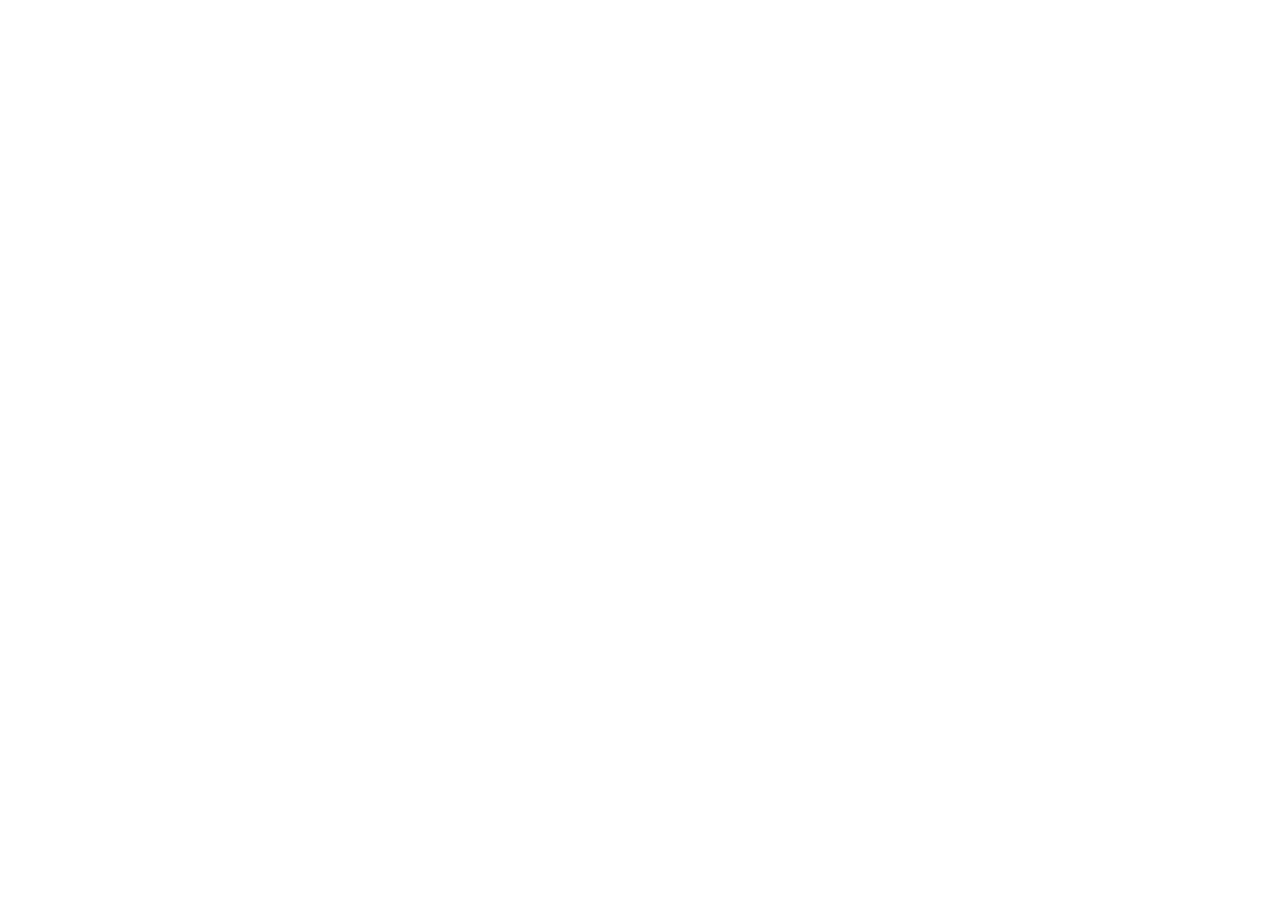
==== index.html @ c3aaeda4 "añadiendo el index" ====
<!DOCTYPE html>
<html lang="es">

<head>
    <meta charset="UTF-8">
    <meta name="viewport" content="width=device-width, initial-scale=1.0">
    <title>Diseño web</title>
    <link rel="stylesheet" type="text/css" href="index.css">
</head>

<body>

</body>

</html>
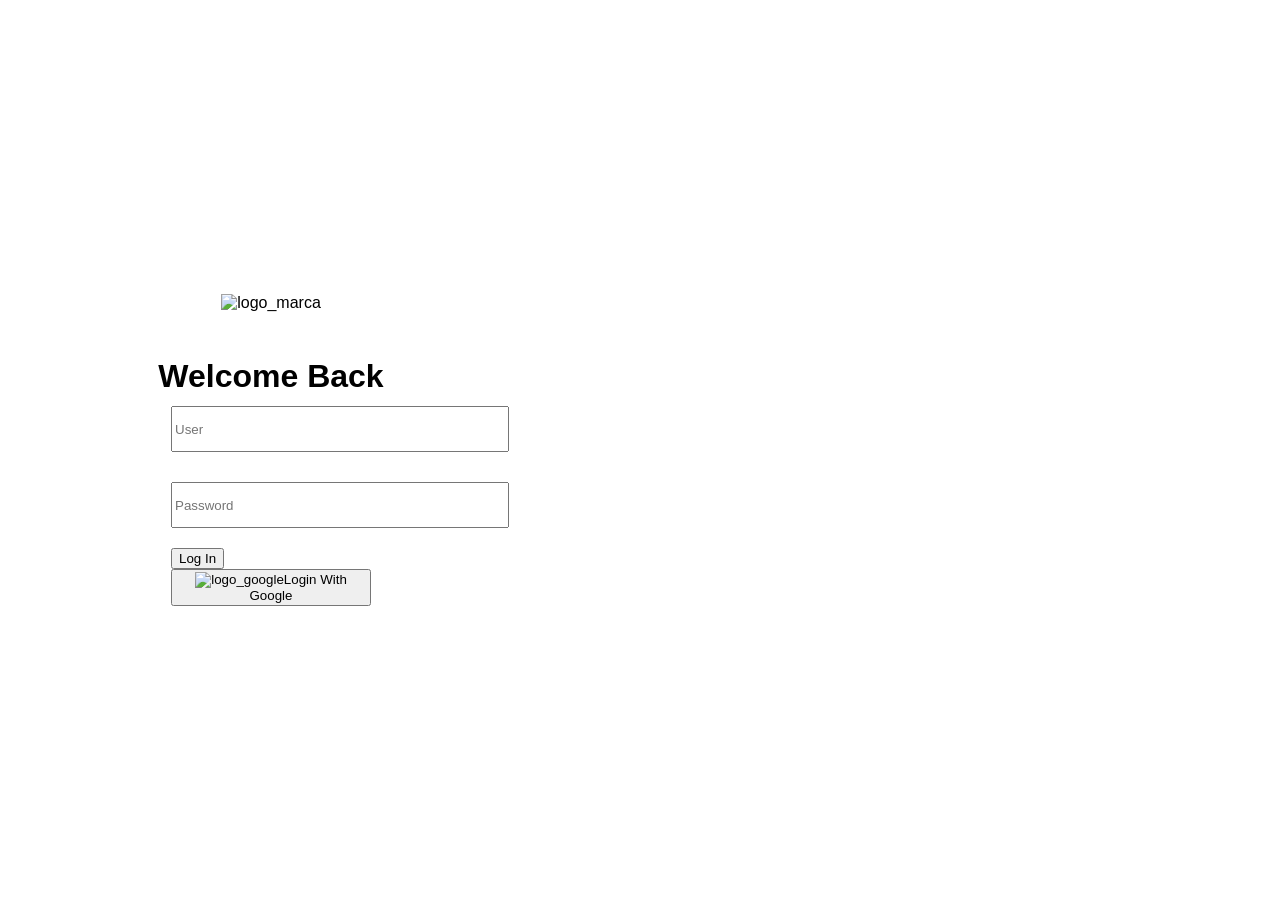
==== commit 1f7586d6: "modificacion de index" ====
--- a/index.html
+++ b/index.html
@@ -9,7 +9,30 @@
 </head>
 
 <body>
+        <section class="login">
+            <div class="logo">
+                <img src="resources/img/logo_marca.png" alt="logo_marca" />
+            </div>
+            <div class="texto">
+                <h1>Welcome Back</h1>
+            </div>
+            <div class="formulario">
+                <form action="/submit-login" method="POST">
+                    <div class="campo">
+                        <input type="text" id="username" name="username" placeholder="User" required>
+                        <input type="password" id="password" name="password" placeholder="Password" required>
+                    </div>
+                    <button type="submit" class="boton-acceso">Log In</button>
+                    <button type="submit" class="boton-acceso"><img src="resources/img/google.png"
+                            alt="logo_google">Login With Google</button>
+                </form>
+            </div>
+        </section>
 
+        <section class="foto">
+
+        </section>
+    
 </body>
 
 </html>
--- a/index.css
+++ b/index.css
@@ -0,0 +1,47 @@
+body {
+  margin: 0;
+  font-family: Arial, sans-serif;
+  display: flex;
+  height: 100vh;
+  width: 100%;
+}
+
+.login {
+  width: 40%;
+  background-color: #fff;
+  display: flex;
+  flex-direction: column;
+  justify-content: center;
+  align-items: center;
+  padding: 15px;
+}
+
+.logo img {
+  width: 150px;
+  margin-bottom: 20px;
+}
+
+.texto h1 {
+  font-size: 32px;
+  margin-bottom: 5%;
+  color: #000;
+}
+
+.formulario {
+  width: 200px;
+  max-width: 300px;
+}
+
+.campo {
+  margin-bottom: 20px;
+  font-size: 16px;
+  display: flex;
+  flex-direction: column;
+  gap: 30px;
+}
+
+input{
+  width: 330px;
+  height: 40px;
+  
+}
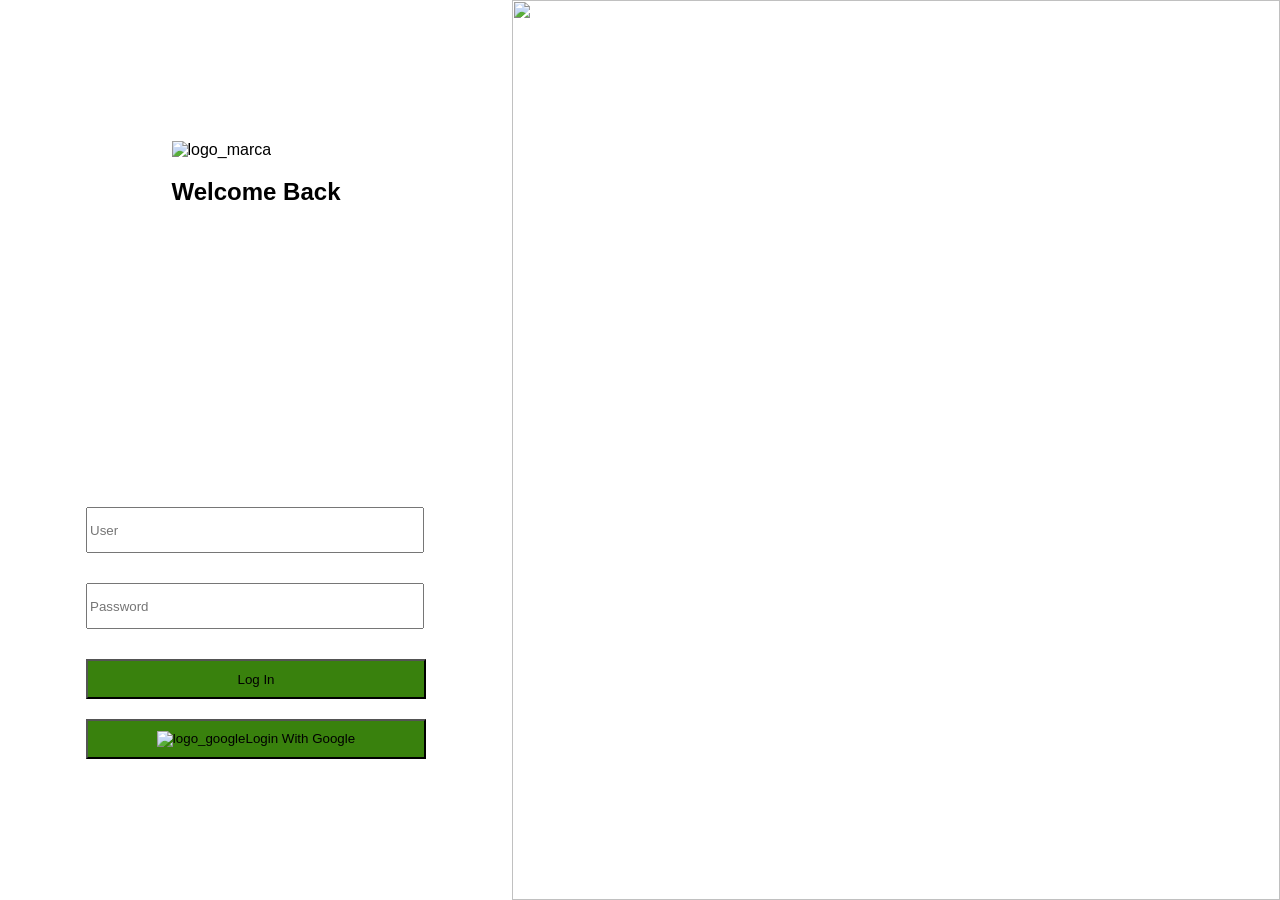
==== commit 22a3683c: "sigo con modificacion sobre index" ====
--- a/index.html
+++ b/index.html
@@ -12,24 +12,26 @@
         <section class="login">
             <div class="logo">
                 <img src="resources/img/logo_marca.png" alt="logo_marca" />
+                 <h1>Welcome Back</h1>
             </div>
-            <div class="texto">
-                <h1>Welcome Back</h1>
-            </div>
-            <div class="formulario">
-                <form action="/submit-login" method="POST">
+            
+                <form class="formulario" action="/submit-login" method="POST">
                     <div class="campo">
                         <input type="text" id="username" name="username" placeholder="User" required>
                         <input type="password" id="password" name="password" placeholder="Password" required>
                     </div>
-                    <button type="submit" class="boton-acceso">Log In</button>
-                    <button type="submit" class="boton-acceso"><img src="resources/img/google.png"
-                            alt="logo_google">Login With Google</button>
+                    <div class="boton">
+                         <div><button type="submit" class="boton-login">Log In</button></div>
+                         <div> <button type="submit" class="boton-login"><img src="resources/img/google.png"
+                            alt="logo_google">Login With Google</button></div>
+                    </div>
                 </form>
-            </div>
+        
         </section>
+            
 
         <section class="foto">
+             <img src="resources/img/img_login.png" class="img_foto" >
 
         </section>
     
--- a/index.css
+++ b/index.css
@@ -11,29 +11,25 @@
   background-color: #fff;
   display: flex;
   flex-direction: column;
-  justify-content: center;
+  justify-content: space-around;
   align-items: center;
-  padding: 15px;
+  
 }
 
-.logo img {
-  width: 150px;
-  margin-bottom: 20px;
-}
 
 .texto h1 {
   font-size: 32px;
-  margin-bottom: 5%;
   color: #000;
 }
 
-.formulario {
-  width: 200px;
-  max-width: 300px;
+.formulario{
+  display: flex;
+  flex-direction: column;
+  gap: 30px;
+
 }
 
 .campo {
-  margin-bottom: 20px;
   font-size: 16px;
   display: flex;
   flex-direction: column;
@@ -45,3 +41,29 @@
   height: 40px;
   
 }
+.boton {
+  display: flex;
+  flex-direction: column;
+  gap: 20px;
+}
+
+.boton-login{
+  width: 340px;
+  height: 40px;
+  background-color: #39810D;
+}
+
+
+.foto {
+  width: 60%;
+  display: flex;
+  flex-direction: column;
+}
+
+.img_foto {
+  width: 100%;
+  height: 100vh; 
+
+}
+
+
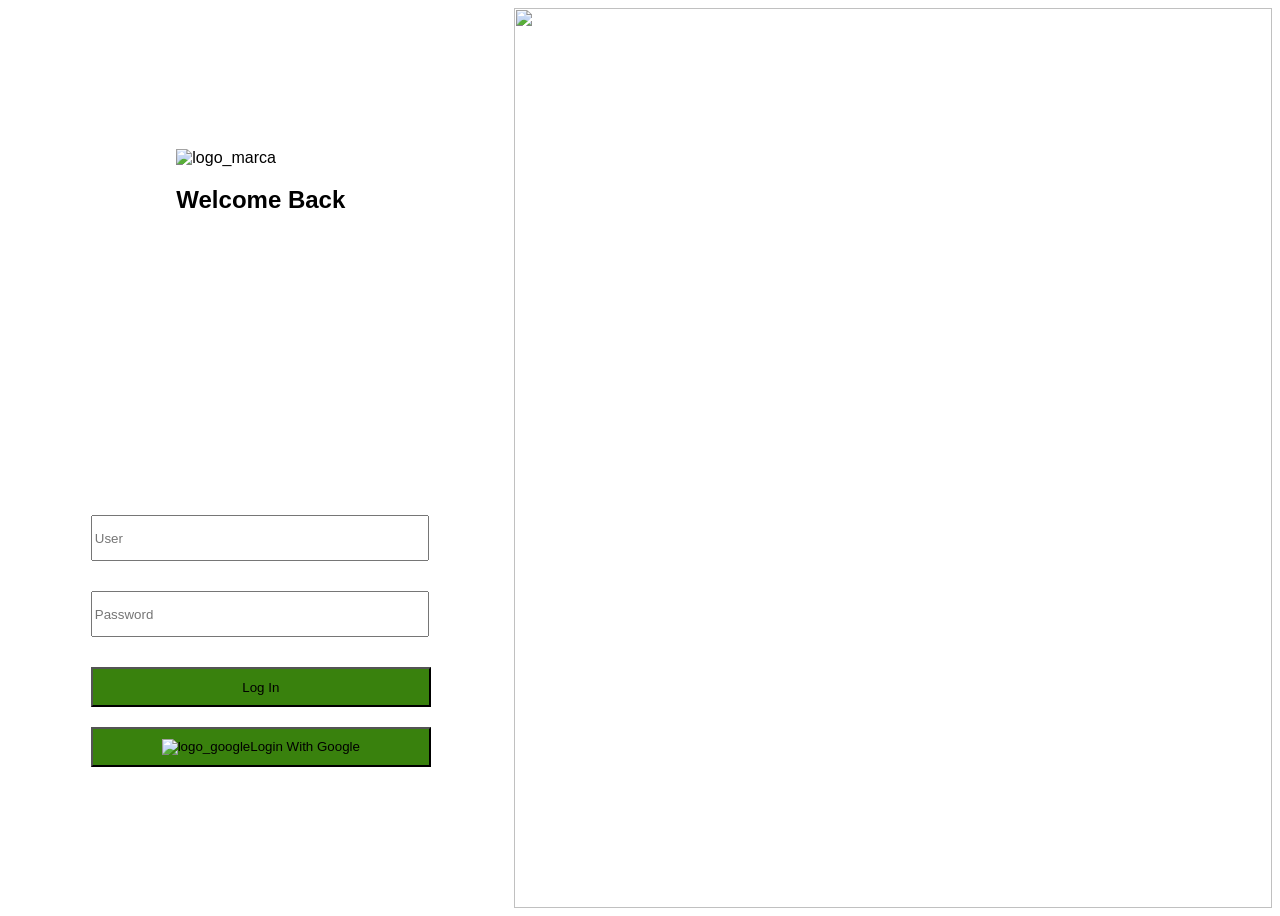
==== commit 79ef195b: "creacion pagina select" ====
--- a/index.html
+++ b/index.html
@@ -9,6 +9,7 @@
 </head>
 
 <body>
+    <div class="principal">
         <section class="login">
             <div class="logo">
                 <img src="resources/img/logo_marca.png" alt="logo_marca" />
@@ -34,6 +35,7 @@
              <img src="resources/img/img_login.png" class="img_foto" >
 
         </section>
+    </div>
     
 </body>
 
--- a/index.css
+++ b/index.css
@@ -1,9 +1,11 @@
-body {
-  margin: 0;
+
+.principal{
+   margin: 0;
   font-family: Arial, sans-serif;
   display: flex;
   height: 100vh;
   width: 100%;
+
 }
 
 .login {
@@ -67,3 +69,33 @@
 }
 
 
+.container {
+  display: flex;
+  height: 100vh; 
+}
+
+.container div{
+  flex:1;
+}
+
+.container div{
+  width: 100%;
+  height: 100%;
+}
+
+.mujer, .hombre{
+  display: flex;
+  align-items: center;
+  justify-content: center;
+}
+
+.palabra{
+  position: absolute;
+  top: 50%;
+  left: 50%;
+  transform: translate(-50%, -50%) rotate(-90deg);
+  font-size: 5vw;
+  font-weight: bold;
+  margin: 0;
+  pointer-events: none; 
+}
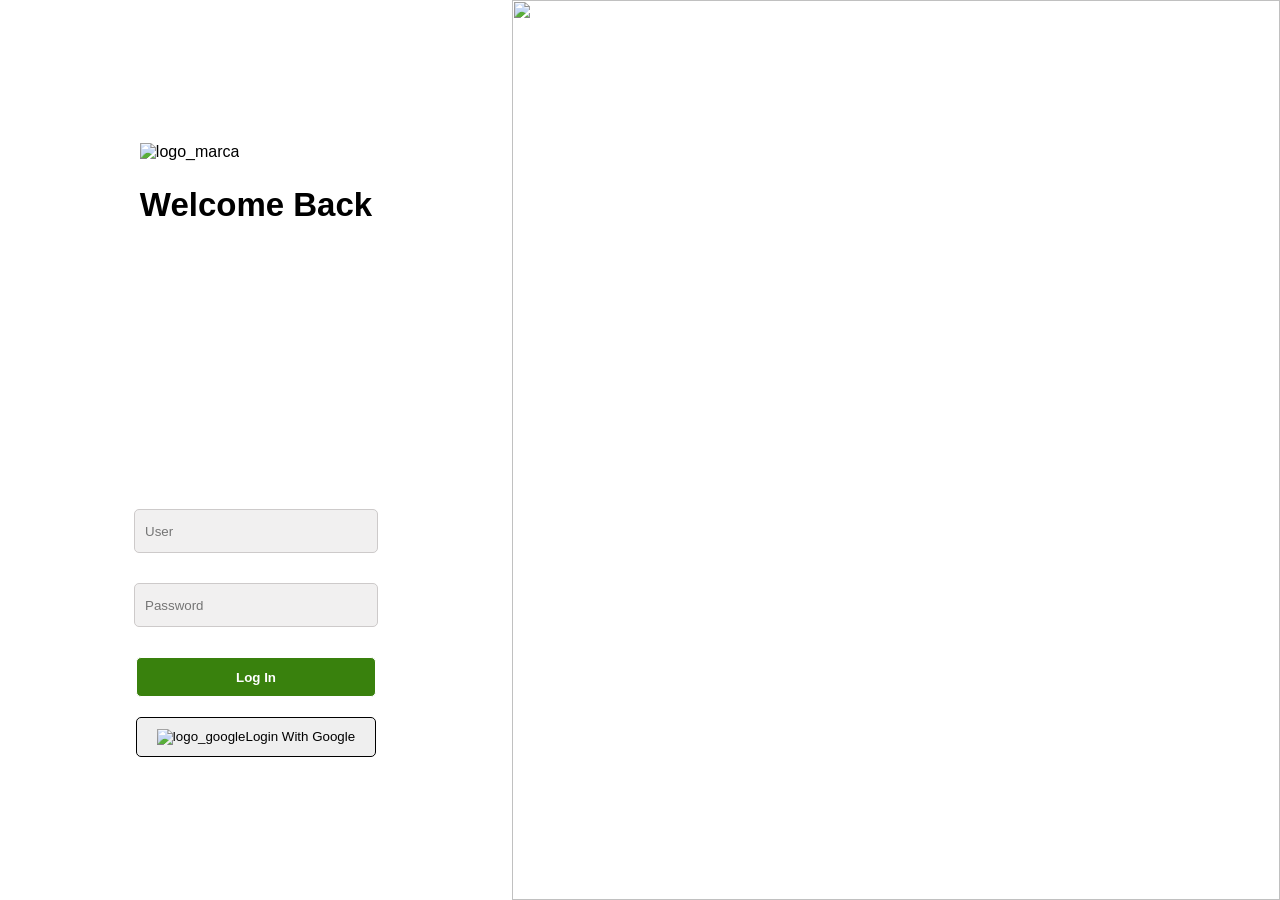
==== commit 9e4fea2f: "finalizacion a falta de revision" ====
--- a/index.html
+++ b/index.html
@@ -11,7 +11,7 @@
 <body>
     <div class="principal">
         <section class="login">
-            <div class="logo">
+            <div class="marco_logo">
                 <img src="resources/img/logo_marca.png" alt="logo_marca" />
                  <h1>Welcome Back</h1>
             </div>
@@ -22,9 +22,16 @@
                         <input type="password" id="password" name="password" placeholder="Password" required>
                     </div>
                     <div class="boton">
-                         <div><button type="submit" class="boton-login">Log In</button></div>
-                         <div> <button type="submit" class="boton-login"><img src="resources/img/google.png"
-                            alt="logo_google">Login With Google</button></div>
+                         <div class="boton-uno">
+                            <button type="button" class="boton-login" onclick="location.href='../web-tienda/paginas/select.html'">Log In
+                            </button>
+                        </div>
+                         <div class="boton_dos">
+                             <button type="button" class="boton-logon" onclick="location.href='../web-tienda/paginas/select.html'">
+                                <img src="resources/img/google.png"
+                            alt="logo_google">Login With Google
+                        </button>
+                        </div>
                     </div>
                 </form>
         
--- a/index.css
+++ b/index.css
@@ -1,7 +1,11 @@
+* {
+  margin:0;
+  font-family: Arial, sans-serif;
+}
+
+/*Pagina index*/
 
 .principal{
-   margin: 0;
-  font-family: Arial, sans-serif;
   display: flex;
   height: 100vh;
   width: 100%;
@@ -10,49 +14,71 @@
 
 .login {
   width: 40%;
-  background-color: #fff;
   display: flex;
   flex-direction: column;
   justify-content: space-around;
   align-items: center;
   
 }
-
-
-.texto h1 {
-  font-size: 32px;
+.marca_logo{
+  text-align: center;
+}
+
+
+.login h1 {
+  font-size: 33px;
   color: #000;
+  margin-top: 25px;
 }
 
 .formulario{
   display: flex;
   flex-direction: column;
+  justify-content: space-around;
+  align-items: center;
   gap: 30px;
-
-}
+}
+
 
 .campo {
-  font-size: 16px;
   display: flex;
   flex-direction: column;
   gap: 30px;
 }
 
-input{
-  width: 330px;
+.campo input{
+  width: 230px;
   height: 40px;
-  
+  border-radius: 5px;
+  background-color: #f1f0f0f7;
+  color: #cdcaca;
+  border : 1px solid;
+  padding-left: 10px;
 }
 .boton {
   display: flex;
   flex-direction: column;
   gap: 20px;
+  
+}
+
+button{
+  width: 240px;
+  height: 40px;
+  border-radius: 5px;
+  border : 1px solid;
+ 
 }
 
 .boton-login{
-  width: 340px;
-  height: 40px;
-  background-color: #39810D;
+  background-color: #39810d;
+  color: white;
+  font-weight: bold;
+}
+
+.boton-log img{
+  height: 15px;
+  padding-right: 10px;
 }
 
 
@@ -68,17 +94,21 @@
 
 }
 
+ /*Pagina select*/
 
 .container {
   display: flex;
   height: 100vh; 
 }
 
-.container div{
+.container a{
   flex:1;
-}
-
-.container div{
+  color: #f5f5f5;
+
+  
+}
+
+.container img{
   width: 100%;
   height: 100%;
 }
@@ -91,11 +121,171 @@
 
 .palabra{
   position: absolute;
-  top: 50%;
-  left: 50%;
-  transform: translate(-50%, -50%) rotate(-90deg);
-  font-size: 5vw;
-  font-weight: bold;
-  margin: 0;
+  transform: rotate(270deg);
+  font-size: 75px;
+  font-weight: bold;
   pointer-events: none; 
 }
+
+/*Pagina mujer Y hombre*/
+
+.encabezado {
+  position: absolute;  
+  width: 96%;
+  padding-top: 2%;
+  display: flex;
+  justify-content: space-between;
+  align-items: center;
+  background: transparent;
+  color: white;
+  z-index: 20;  
+  color: #555; 
+  font-size: 20px;      
+}
+
+.navegador {
+  list-style: none;
+  display: flex;
+  gap: 25px;
+}
+.navegador :hover{
+  text-decoration: underline;
+}
+
+.navegador a {
+  text-decoration: none;
+  color: #555;
+  font-weight: bold;
+}
+
+.perfil_usuario {
+  display: flex;
+  align-items: center;
+  gap: 10px;
+}
+
+.perfil_usuario img {
+  width: 35px;
+  height: 35px;
+  border-radius: 50%;
+}
+
+
+.rebajas {
+  position: relative;     
+  width: 100%;
+  text-align: center;
+  color: #f5f5f5;
+  
+}
+
+.rebajas-img {
+  width: 100%;
+  height: auto;            
+           
+}
+
+.rebajas-texto {
+  display: flex;
+  flex-direction: column; 
+  align-items: center;   
+  gap: 25px;              
+  position: absolute;
+  top: 78%;               
+  left: 48%;
+  transform: translate(-50%, -50%);
+  color: #f5f5f5;
+}
+
+
+.rebajas-texto h1 {
+  font-size: 100px;
+}
+
+.rebajas-texto p {
+  font-size: 40px;
+  font-style: italic;
+}
+
+.rebajas-texto h2{
+  font-size: 40px;
+}
+
+.logo {
+  display: flex;
+  justify-content: flex-end;
+  align-items: center;
+  gap: 290px;
+  width: 96%;
+}
+
+.logo_imagen {
+  height: 90px;
+  margin-bottom: 15px;
+}
+
+
+.buscador {
+  display: flex;
+  align-items: center;
+  border: 1px solid #cdcaca;
+  border-radius: 5px;   
+  padding: 4px 10px;
+  height: 25px;          
+  background-color: #f5f5f5;
+}
+
+.lupa {
+  border: none;
+  outline: none;
+  font-weight: bold;
+  font-size: 14px;
+  width: 100%;
+  background: transparent;
+  
+}
+
+.lupa::placeholder {
+  font-weight: bold;
+  color: #000;
+}
+
+
+.venta {
+  display: grid;
+  grid-template-columns:1fr 1fr 1fr 1fr;
+  grid-template-rows: 1fr 1fr;
+  padding: 40px;
+  gap: 15px;
+}
+
+.productos {
+  text-align: center;
+}
+
+.productos img {
+  width: 100%;
+  height: auto;
+  margin-bottom: 10px;
+}
+
+.productos p {
+  font-size: 14px;
+  margin-bottom: 5px;
+}
+
+.productos span {
+  font-weight: bold;
+}
+
+/*Pagina hombre*/
+.logo_hombre {
+  display: flex;
+  justify-content: center;
+  align-items: center;
+}
+
+.logo_hombre_imagen {
+  height: 90px;
+
+}
